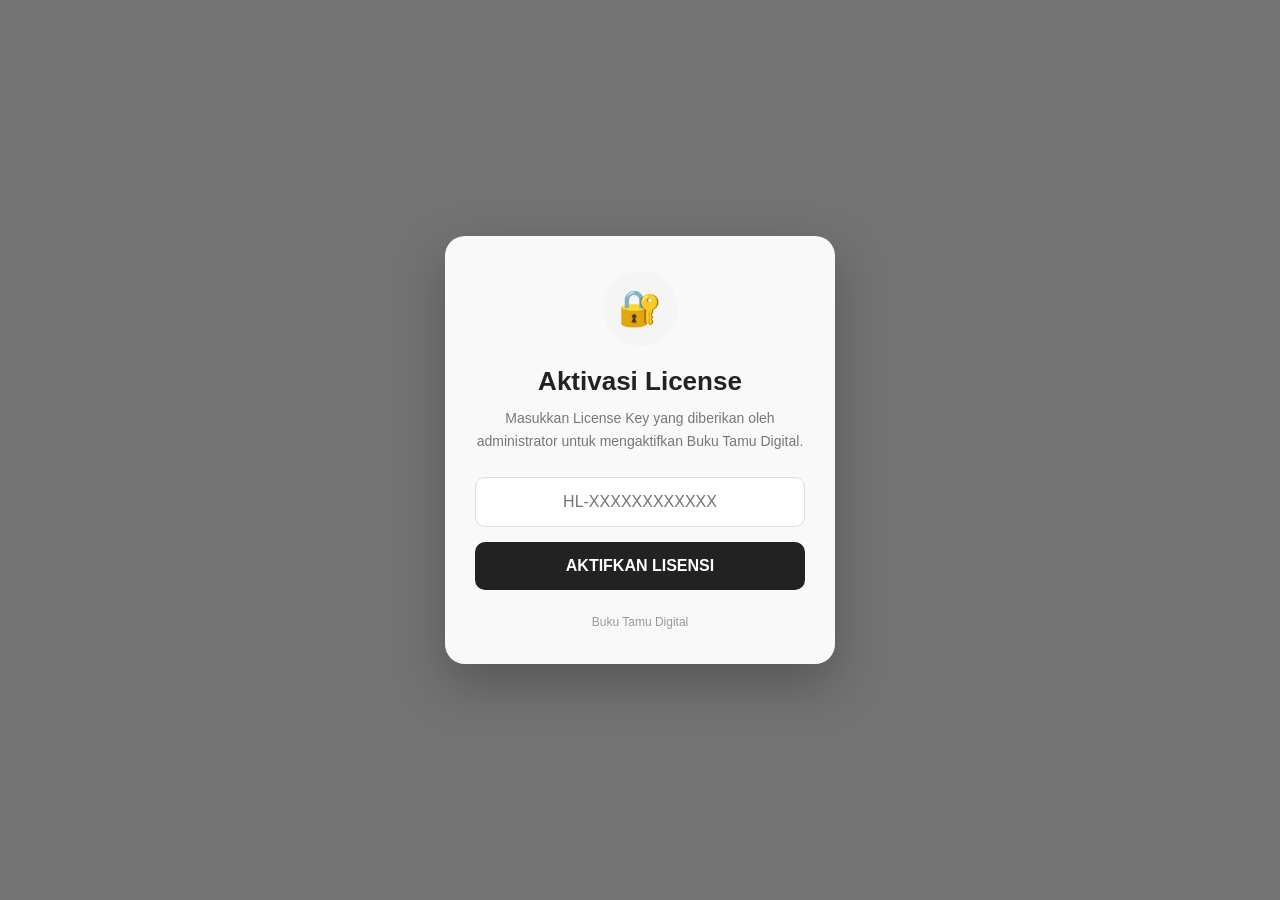
==== activation.html @ 6e2d162f "license" ====
<!DOCTYPE html>
<html lang="id">

<head>
    <meta charset="UTF-8">
    <meta name="viewport" content="width=device-width, initial-scale=1.0">

    <title>Aktivasi License - Buku Tamu Digital</title>

    <link rel="stylesheet" href="css/style.css">

    <style>
        * {
            box-sizing: border-box;
        }

        body {
            margin: 0;
            min-height: 100vh;
            display: flex;
            align-items: center;
            justify-content: center;

            font-family: Arial, sans-serif;

            background:
                linear-gradient(
                    rgba(0, 0, 0, 0.55),
                    rgba(0, 0, 0, 0.55)
                ),
                url("https://i.imgur.com/5Thll5S.jpeg");

            background-size: cover;
            background-position: center;
        }

        .license-container {
            width: 100%;
            max-width: 430px;
            padding: 20px;
        }

        .license-card {
            background: rgba(255, 255, 255, 0.96);
            border-radius: 20px;
            padding: 35px 30px;

            text-align: center;

            box-shadow:
                0 20px 50px rgba(0, 0, 0, 0.25);

            animation: fadeIn 0.6s ease;
        }

        .license-icon {
            width: 75px;
            height: 75px;

            margin: 0 auto 20px;

            display: flex;
            align-items: center;
            justify-content: center;

            border-radius: 50%;

            background: #f5f5f5;

            font-size: 35px;
        }

        h1 {
            margin: 0 0 10px;
            font-size: 26px;
            color: #222;
        }

        .subtitle {
            margin: 0 0 25px;
            color: #777;
            font-size: 14px;
            line-height: 1.6;
        }

        .license-input {
            width: 100%;

            padding: 15px;

            border: 1px solid #ddd;
            border-radius: 10px;

            font-size: 16px;
            text-align: center;

            outline: none;

            transition: 0.2s;
        }

        .license-input:focus {
            border-color: #333;
            box-shadow: 0 0 0 3px rgba(0, 0, 0, 0.05);
        }

        .activate-button {
            width: 100%;

            margin-top: 15px;

            padding: 15px;

            border: none;
            border-radius: 10px;

            background: #222;
            color: white;

            font-size: 16px;
            font-weight: bold;

            cursor: pointer;

            transition: 0.2s;
        }

        .activate-button:hover {
            background: #444;
        }

        .activate-button:disabled {
            opacity: 0.6;
            cursor: not-allowed;
        }

        .message {
            margin-top: 15px;
            padding: 12px;

            border-radius: 8px;

            font-size: 14px;

            display: none;
        }

        .message.success {
            display: block;
            background: #e8f5e9;
            color: #2e7d32;
        }

        .message.error {
            display: block;
            background: #ffebee;
            color: #c62828;
        }

        .loading {
            display: none;
            margin-top: 15px;
            color: #777;
            font-size: 14px;
        }

        .footer {
            margin-top: 25px;
            font-size: 12px;
            color: #999;
        }

        @keyframes fadeIn {
            from {
                opacity: 0;
                transform: translateY(20px);
            }

            to {
                opacity: 1;
                transform: translateY(0);
            }
        }
    </style>
</head>

<body>

    <div class="license-container">

        <div class="license-card">

            <div class="license-icon">
                🔐
            </div>

            <h1>Aktivasi License</h1>

            <p class="subtitle">
                Masukkan License Key yang diberikan oleh
                administrator untuk mengaktifkan
                Buku Tamu Digital.
            </p>

            <input
                type="text"
                id="licenseInput"
                class="license-input"
                placeholder="HL-XXXXXXXXXXXX"
                autocomplete="off"
                spellcheck="false"
            >

            <button
                id="activateButton"
                class="activate-button"
                onclick="activateLicense()"
            >
                AKTIFKAN LISENSI
            </button>

            <div id="loading" class="loading">
                Memeriksa license...
            </div>

            <div id="message" class="message"></div>

            <div class="footer">
                Buku Tamu Digital
            </div>

        </div>

    </div>

    <script src="js/license.js"></script>

</body>

</html>
---- css/style.css ----
/* ==========================================
   WEDDING GUESTBOOK PREMIUM v2
========================================== */

:root{
    --primary:#214E43;
    --secondary:#2f6a5c;
    --accent:#E8C547;

    --success:#2ecc71;
    --warning:#f1c40f;
    --danger:#e74c3c;

    --white:#ffffff;
    --dark:#222;
    --gray:#777;
    --bg:#f6f7fb;

    --radius:18px;
    --shadow:0 10px 30px rgba(0,0,0,.08);
    --transition:.3s ease;
}

/* ==========================================
RESET
========================================== */

*{
    margin:0;
    padding:0;
    box-sizing:border-box;
    font-family:"Segoe UI",sans-serif;
}

html{
    scroll-behavior:smooth;
}

body{
    background:var(--bg);
    color:#333;
}

/* Scrollbar */

::-webkit-scrollbar{
    width:10px;
}

::-webkit-scrollbar-track{
    background:#eee;
}

::-webkit-scrollbar-thumb{
    background:var(--primary);
    border-radius:20px;
}

::-webkit-scrollbar-thumb:hover{
    background:var(--secondary);
}

/* ==========================================
LAYOUT
========================================== */

.layout{
    display:flex;
    min-height:100vh;
}

.content{
    flex:1;
    padding:35px;
}

/* ==========================================
SIDEBAR
========================================== */

.sidebar{

    width:270px;

    background:linear-gradient(
        180deg,
        var(--primary),
        var(--secondary)
    );

    color:white;

    display:flex;
    flex-direction:column;

    padding:25px;

    box-shadow:
        6px 0 20px rgba(0,0,0,.08);

}

/* ==========================================
LOGO
========================================== */

.logo{
    text-align:center;
    margin-bottom:35px;
}

.logo img{

    width:95px;
    height:95px;

    border-radius:50%;

    object-fit:cover;

    border:4px solid rgba(255,255,255,.15);

    background:white;

    margin-bottom:15px;

    transition:var(--transition);

}

.logo img:hover{

    transform:rotate(5deg) scale(1.05);

}

.logo h2{

    font-size:22px;
    font-weight:700;
    line-height:1.3;

}

/* ==========================================
MENU
========================================== */

.sidebar nav{

    display:flex;
    flex-direction:column;
    flex:1;
    gap:8px;

}

.sidebar nav a{

    display:flex;
    align-items:center;

    gap:12px;

    text-decoration:none;

    color:white;

    padding:15px 18px;

    border-radius:14px;

    transition:var(--transition);

    font-weight:500;

}

.sidebar nav a:hover{

    background:rgba(255,255,255,.12);

    transform:translateX(6px);

}

.sidebar nav a.active{

    background:white;

    color:var(--primary);

    font-weight:bold;

    box-shadow:0 8px 18px rgba(0,0,0,.15);

}

/* Logout */

.sidebar nav a:last-child{

    margin-top:auto;

    background:#c0392b;

}

.sidebar nav a:last-child:hover{

    background:#e74c3c;

}

/* ==========================================
TOPBAR
========================================== */

.topbar{

    display:flex;

    justify-content:space-between;

    align-items:center;

    margin-bottom:30px;

}

.topbar h1{

    color:var(--primary);

    font-size:34px;

}

.topbar p{

    color:#777;

    margin-top:6px;

}

.admin{

    background:white;

    padding:12px 22px;

    border-radius:50px;

    box-shadow:var(--shadow);

    font-weight:600;

}
/* ==========================================
HERO
========================================== */

.hero{

    position:relative;

    overflow:hidden;

    border-radius:25px;

    padding:60px 40px;

    margin-bottom:35px;

    text-align:center;

    background:
        linear-gradient(
            rgba(0,0,0,.35),
            rgba(0,0,0,.35)
        ),
        center/cover no-repeat;

    color:white;

    box-shadow:var(--shadow);

}

.hero::before{

    content:"";

    position:absolute;

    inset:0;

    background:
        linear-gradient(
            135deg,
            rgba(255,255,255,.08),
            transparent
        );

}

.hero>*{

    position:relative;

    z-index:2;

}

.hero-logo{

    width:120px;

    height:120px;

    object-fit:cover;

    border-radius:50%;

    border:5px solid white;

    background:white;

    box-shadow:0 12px 30px rgba(0,0,0,.25);

    margin-bottom:20px;

    transition:.4s;

}

.hero-logo:hover{

    transform:scale(1.08) rotate(5deg);

}

.hero h1{

    font-size:42px;

    margin-bottom:10px;

    color:white;

}

.hero p{

    font-size:18px;

    opacity:.95;

    margin-top:6px;

}

/* ==========================================
STATISTIC CARD
========================================== */

.cards{

    display:grid;

    grid-template-columns:repeat(auto-fit,minmax(230px,1fr));

    gap:20px;

    margin-bottom:35px;

}

.card{

    background:white;

    border-radius:22px;

    padding:28px;

    box-shadow:var(--shadow);

    transition:.35s;

    position:relative;

    overflow:hidden;

}

.card::after{

    content:"";

    position:absolute;

    right:-40px;

    top:-40px;

    width:120px;

    height:120px;

    background:rgba(33,78,67,.05);

    border-radius:50%;

}

.card:hover{

    transform:translateY(-8px);

}

.card h3{

    color:#777;

    margin-bottom:10px;

}

.card h2{

    font-size:44px;

    color:var(--primary);

    transition:.3s;

}

.card:hover h2{

    transform:scale(1.08);

}

/* ==========================================
ACTIVITY
========================================== */

.activity{

    background:white;

    border-radius:22px;

    padding:28px;

    margin-bottom:30px;

    box-shadow:var(--shadow);

}

.activity h2{

    margin-bottom:20px;

    color:var(--primary);

}

/* ==========================================
LATEST GUEST
========================================== */

.latest-card{

    display:flex;

    align-items:center;

    justify-content:space-between;

    gap:15px;

    padding:18px;

    border-left:6px solid var(--primary);

    border-radius:16px;

    background:#f9fbfb;

    margin-bottom:12px;

    animation:fadeLatest .4s;

}

.latest-card:last-child{

    margin-bottom:0;

}

.latest-icon{

    width:60px;

    height:60px;

    border-radius:50%;

    display:flex;

    align-items:center;

    justify-content:center;

    background:var(--primary);

    color:white;

    font-size:26px;

}

.latest-info{

    flex:1;

}

.latest-info h3{

    color:var(--primary);

    margin-bottom:5px;

}

.latest-info p{

    color:#777;

}

.latest-time{

    font-size:22px;

    font-weight:bold;

    color:var(--primary);

}

@keyframes fadeLatest{

    from{

        opacity:0;

        transform:translateY(20px);

    }

    to{

        opacity:1;

        transform:translateY(0);

    }

}

/* ==========================================
PROGRESS
========================================== */

.progress-box{

    margin-top:20px;

}

.progress-bar{

    width:100%;

    height:22px;

    background:#ececec;

    border-radius:30px;

    overflow:hidden;

}

.progress-fill{

    width:0;

    height:100%;

    background:

    linear-gradient(

        90deg,

        var(--primary),

        var(--accent)

    );

    border-radius:30px;

    transition:width .8s ease;

}

.progress-text{

    margin-top:12px;

    text-align:center;

    font-size:20px;

    font-weight:bold;

    color:var(--primary);

}
/* ==========================================
TABLE
========================================== */

table{

    width:100%;

    border-collapse:collapse;

    background:white;

    border-radius:20px;

    overflow:hidden;

    box-shadow:var(--shadow);

}

th{

    background:var(--primary);

    color:white;

    padding:18px;

    text-align:left;

    font-size:15px;

}

td{

    padding:16px;

    border-bottom:1px solid #eee;

    transition:.3s;

}

tbody tr{

    transition:.3s;

}

tbody tr:hover{

    background:#f5faf8;

}

/* ==========================================
SEARCH
========================================== */

#search{

    width:100%;

    padding:14px 18px;

    border:1px solid #ddd;

    border-radius:14px;

    margin:20px 0;

    font-size:16px;

    transition:.3s;

}

#search:focus{

    outline:none;

    border-color:var(--primary);

    box-shadow:0 0 0 4px rgba(33,78,67,.12);

}

/* ==========================================
STATUS BADGE
========================================== */

.hadir{

    display:inline-block;

    background:#2ecc71;

    color:white;

    padding:7px 16px;

    border-radius:30px;

    font-size:13px;

    font-weight:bold;

}

.belum{

    display:inline-block;

    background:#f1c40f;

    color:#333;

    padding:7px 16px;

    border-radius:30px;

    font-size:13px;

    font-weight:bold;

}

/* ==========================================
BUTTON
========================================== */

button{

    border:none;

    border-radius:12px;

    padding:12px 20px;

    cursor:pointer;

    font-size:15px;

    font-weight:bold;

    transition:.25s;

}

button:hover{

    transform:translateY(-2px);

}

.btn-checkin{

    background:var(--primary);

    color:white;

}

.btn-checkin:hover{

    background:var(--secondary);

}

.btn-disabled{

    background:#dcdcdc;

    color:#666;

}

/* ==========================================
FORM
========================================== */

input,
select{

    width:100%;

    padding:13px 15px;

    border:1px solid #ddd;

    border-radius:12px;

    font-size:15px;

    transition:.3s;

    background:white;

}

input:focus,
select:focus{

    outline:none;

    border-color:var(--primary);

    box-shadow:0 0 0 4px rgba(33,78,67,.10);

}

label{

    display:block;

    margin-bottom:8px;

    font-weight:bold;

    color:#555;

}

/* ==========================================
SAVE BUTTON
========================================== */

#saveBtn{

    width:100%;

    margin-top:25px;

    padding:16px;

    background:var(--primary);

    color:white;

    font-size:17px;

}

#saveBtn:hover{

    background:var(--secondary);

}

/* ==========================================
IMAGE PREVIEW
========================================== */

#logoPreview{

    width:130px;

    height:130px;

    object-fit:cover;

    border-radius:18px;

    border:3px solid white;

    box-shadow:0 8px 20px rgba(0,0,0,.12);

}

#bgPreview{

    width:100%;

    height:230px;

    object-fit:cover;

    border-radius:18px;

    box-shadow:0 8px 20px rgba(0,0,0,.12);

}

/* ==========================================
LOGOUT
========================================== */

.sidebar nav a:last-child{

    margin-top:auto;

    background:#d9534f;

}

.sidebar nav a:last-child:hover{

    background:#c9302c;

}

/* ==========================================
RESPONSIVE
========================================== */

@media(max-width:900px){

    .layout{

        flex-direction:column;

    }

    .sidebar{

        width:100%;

        min-height:auto;

    }

    .topbar{

        flex-direction:column;

        align-items:flex-start;

        gap:15px;

    }

    .hero{

        padding:40px 20px;

    }

    .hero h1{

        font-size:30px;

    }

    .cards{

        grid-template-columns:1fr;

    }

    table{

        display:block;

        overflow-x:auto;

    }

}
/* ==========================================
HERO BACKGROUND
========================================== */

.hero{

    position:relative;

    min-height:340px;

    border-radius:24px;

    overflow:hidden;

    background-size:cover;

    background-position:center;

    background-repeat:no-repeat;

    display:flex;

    justify-content:center;

    align-items:center;

    margin-bottom:30px;

}

.hero-overlay{

    position:absolute;

    inset:0;

    background:linear-gradient(

        rgba(0,0,0,.25),

        rgba(0,0,0,.45)

    );

}

.hero-content{

    position:relative;

    z-index:2;

    text-align:center;

    color:white;

}

.hero-logo{

    width:120px;

    height:120px;

    border-radius:50%;

    object-fit:cover;

    border:5px solid rgba(255,255,255,.9);

    margin-bottom:20px;

}

.hero h1{

    color:white;

    font-size:44px;

}

.hero p{

    color:white;

    opacity:.95;

    font-size:18px;

}
.export-btn{

    display:flex;
    gap:15px;
    margin:20px 0;

}

.export-btn button{

    width:auto;
    padding:12px 22px;

}

.export-btn button:first-child{

    background:#27ae60;

}

.export-btn button:last-child{

    background:#c0392b;

}
/* ================= LAYOUT FIX ================= */

body {
    margin: 0;
    min-height: 100vh;
}

.sidebar {
    position: fixed;
    left: 0;
    top: 0;
    bottom: 0;

    width: 250px;

    display: flex;
    flex-direction: column;

    z-index: 1000;
}

.content {
    margin-left: 250px;

    min-height: 100vh;

    width: calc(100% - 250px);

    box-sizing: border-box;
}
/* ==========================================
   ADMIN DROPDOWN
========================================== */

.admin-wrapper {
    position: relative;
}

.admin {
    border: none;
    cursor: pointer;

    background: white;
    color: #333;

    padding: 12px 20px;
    border-radius: 50px;

    box-shadow: var(--shadow);

    font-size: 15px;
    font-weight: 600;

    display: flex;
    align-items: center;
    gap: 6px;
}

.admin:hover {
    transform: translateY(-2px);
}

.admin-menu {
    display: none;

    position: absolute;

    right: 0;
    top: calc(100% + 10px);

    width: 200px;

    background: white;

    border-radius: 14px;

    padding: 8px;

    box-shadow: 0 10px 30px rgba(0,0,0,.15);

    z-index: 9999;
}

.admin-menu.show {
    display: block;
}

.admin-menu a {
    display: block;

    padding: 12px 14px;

    border-radius: 10px;

    color: #333;

    text-decoration: none;

    font-size: 14px;

    transition: .2s;
}

.admin-menu a:hover {
    background: #f2f5f4;
}

/* License hanya untuk super admin */
#adminLicenseMenu {
    display: none;
}
/* ==========================================
   MOBILE FIX
   Sidebar atas, content bawah
   Desktop tetap sidebar di kiri
========================================== */

@media (max-width: 900px) {

    /* =========================
       SIDEBAR MOBILE
    ========================= */

    .sidebar {
        position: relative;
        left: auto;
        top: auto;
        bottom: auto;

        width: 100%;
        min-height: auto;
        height: auto;

        padding: 25px 20px;

        display: flex;
        flex-direction: column;

        box-sizing: border-box;
    }


    /* =========================
       LOGO
    ========================= */

    .logo {
        margin-bottom: 25px;
    }

    .logo img {
        width: 90px;
        height: 90px;
    }

    .logo h2 {
        font-size: 21px;
    }


    /* =========================
       MENU
    ========================= */

    .sidebar nav {
        display: flex;
        flex-direction: column;

        flex: none;

        width: 100%;
        gap: 7px;
    }

    .sidebar nav a {
        width: 100%;
        padding: 14px 18px;
    }


    /* Jangan geser menu saat hover di HP */
    .sidebar nav a:hover {
        transform: none;
    }


    /* =========================
       LOGOUT
    ========================= */

    .sidebar nav a:last-child {
        margin-top: 20px;
    }


    /* =========================
       CONTENT
    ========================= */

    .content {
        margin-left: 0;

        width: 100%;
        max-width: 100%;

        min-height: auto;

        padding: 25px 20px;

        box-sizing: border-box;
    }


    /* =========================
       TOPBAR
    ========================= */

    .topbar {
        flex-direction: column;

        align-items: flex-start;

        gap: 15px;

        margin-bottom: 25px;
    }


    .topbar h1 {
        font-size: 28px;
    }


    /* =========================
       HERO
    ========================= */

    .hero {
        padding: 40px 20px;

        min-height: 300px;

        border-radius: 20px;
    }

    .hero h1 {
        font-size: 30px;
    }

    .hero-logo {
        width: 100px;
        height: 100px;
    }


    /* =========================
       CARD
    ========================= */

    .cards {
        grid-template-columns: 1fr;
    }


    /* =========================
       TABLE
    ========================= */

    table {
        display: block;

        width: 100%;

        overflow-x: auto;
    }


    /* =========================
       DELIVERY
    ========================= */

    .delivery-stats {
        grid-template-columns: 1fr;
    }

}
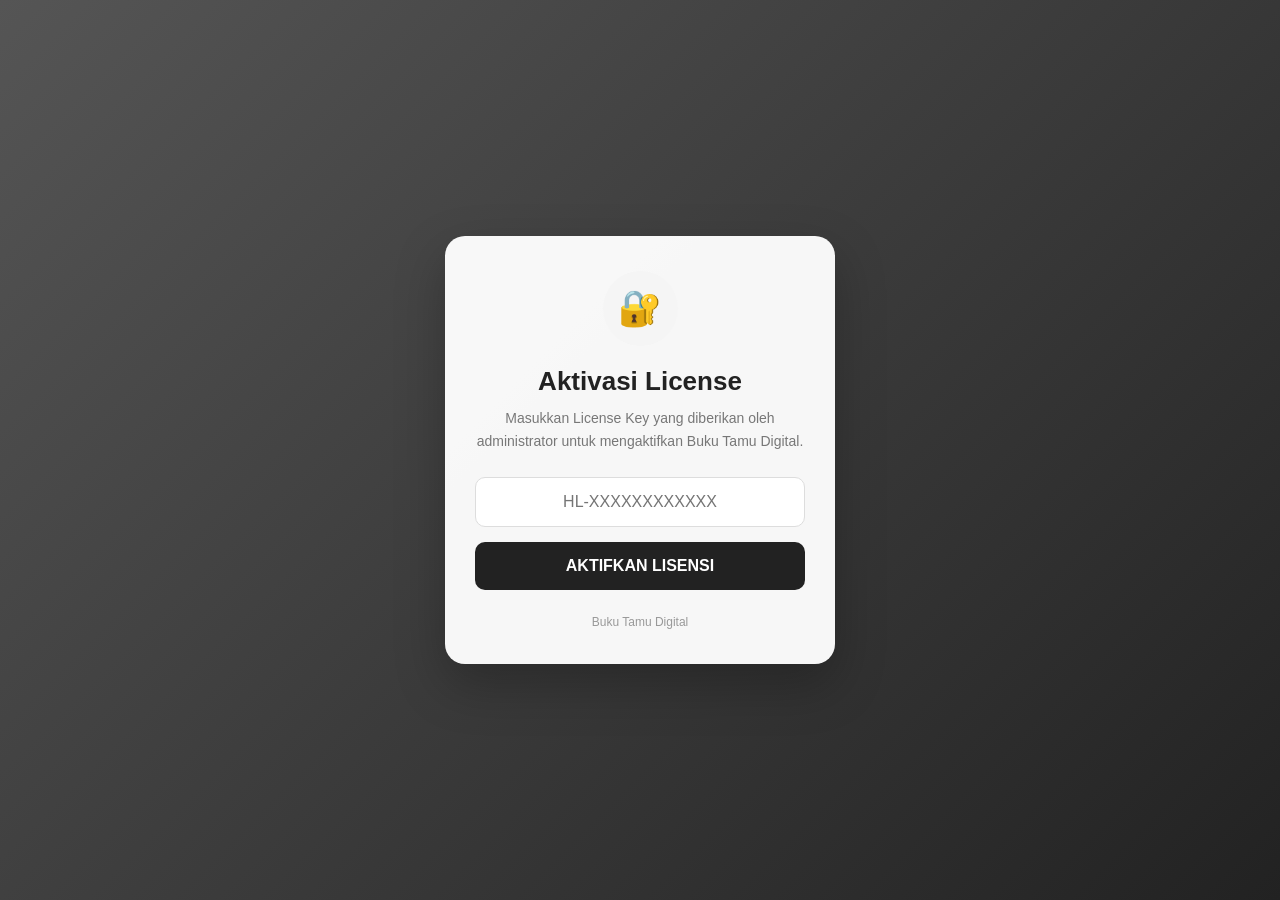
==== commit 92296f57: "Update activation.html" ====
--- a/activation.html
+++ b/activation.html
@@ -24,14 +24,11 @@
             font-family: Arial, sans-serif;
 
             background:
-                linear-gradient(
-                    rgba(0, 0, 0, 0.55),
-                    rgba(0, 0, 0, 0.55)
-                ),
-                url("https://i.imgur.com/5Thll5S.jpeg");
-
-            background-size: cover;
-            background-position: center;
+    linear-gradient(
+        135deg,
+        #555,
+        #222
+    );
         }
 
         .license-container {
@@ -233,8 +230,9 @@
 
     </div>
 
+    <script src="js/config.js"></script>
     <script src="js/license.js"></script>
-
+    
 </body>
 
 </html>
